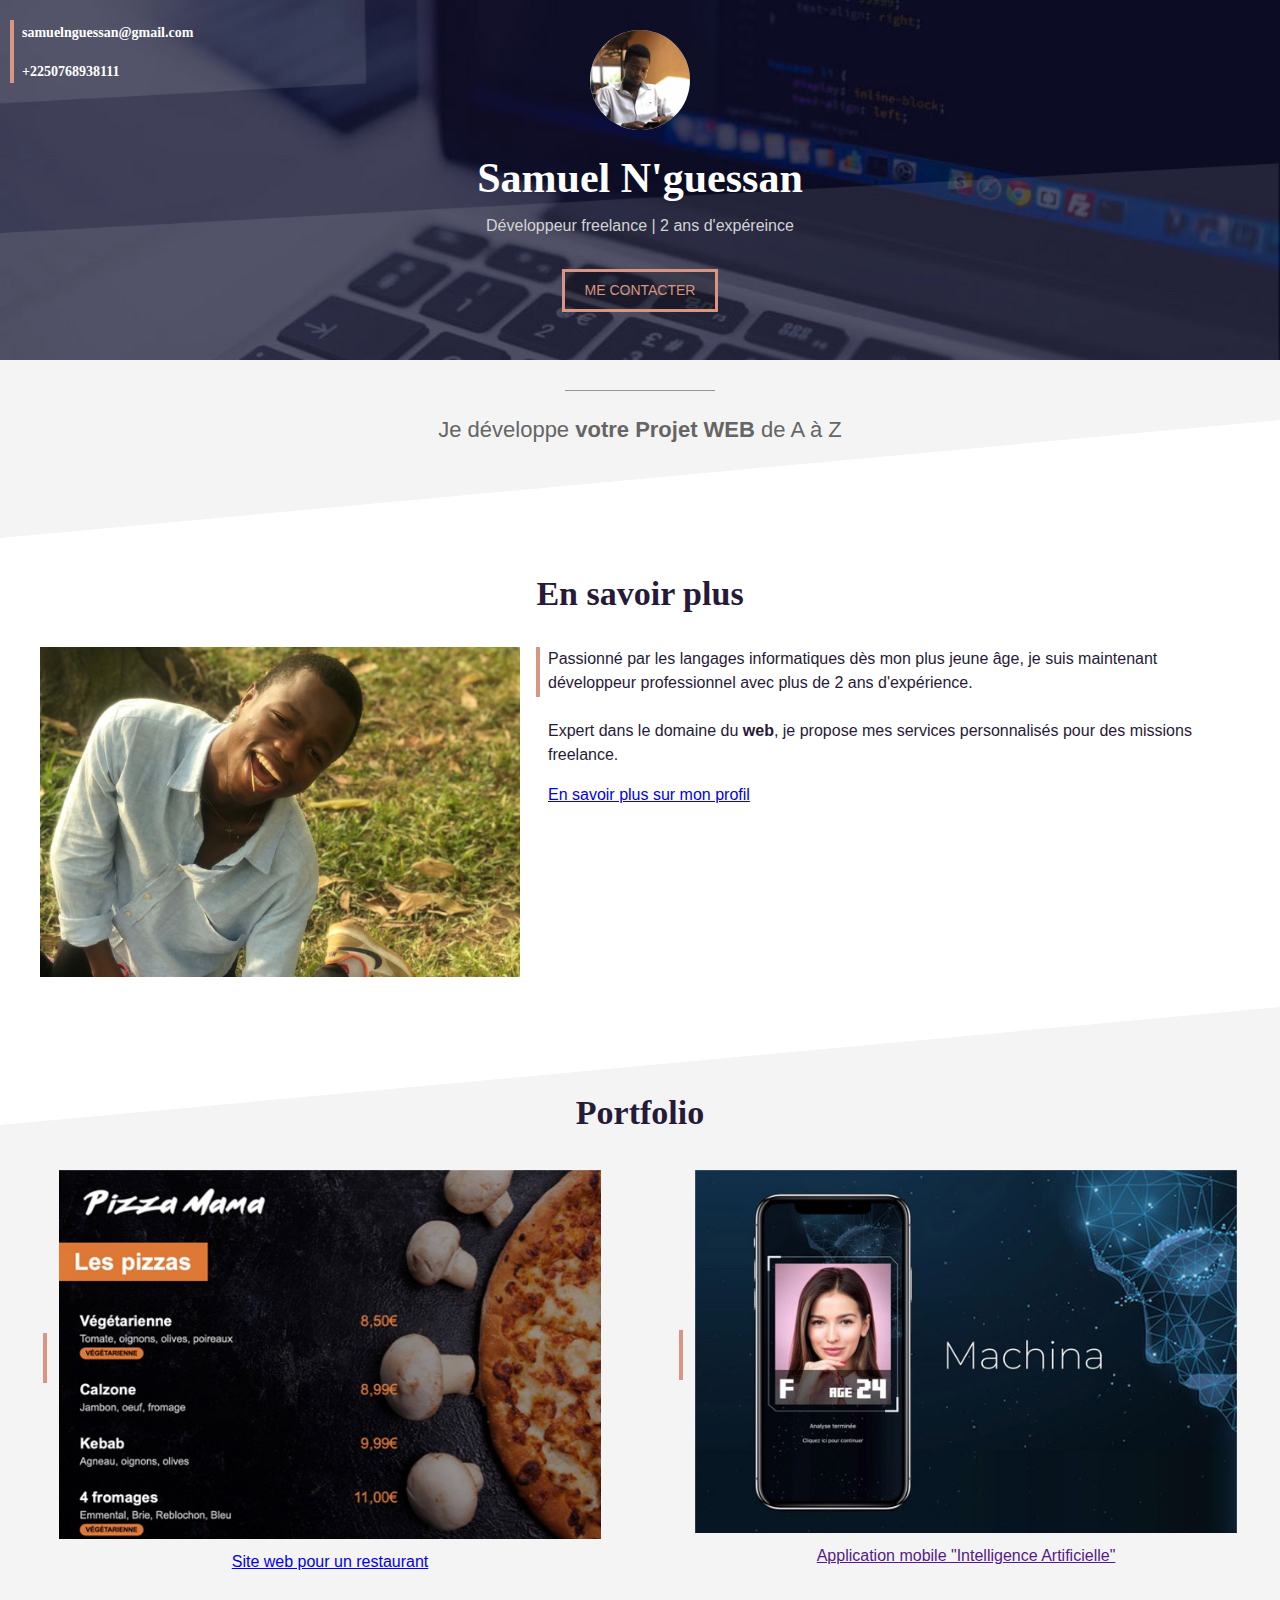
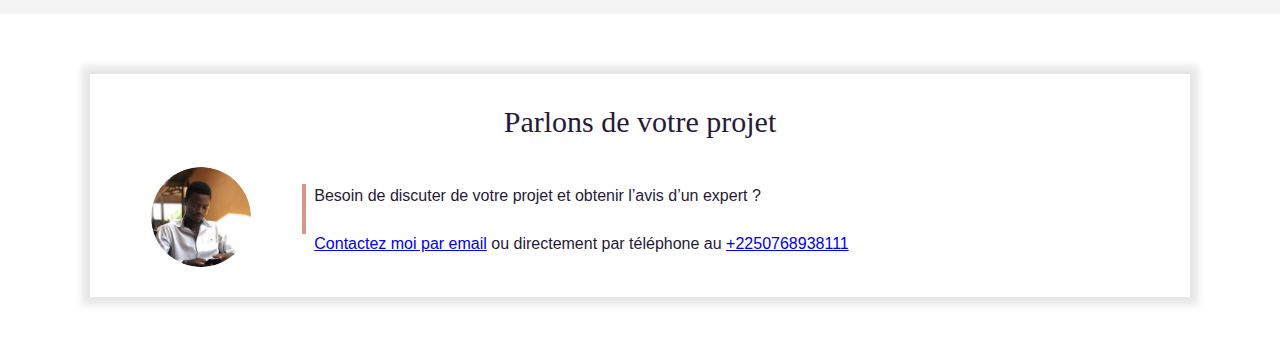
==== index.html @ 8bc05dd6 "Add files via upload" ====
<!DOCTYPE html>
<html lang="fr">
<head>
    <meta charset="UTF-8">
    <meta name="viewport" content="width=device-width, initial-scale=1.0">
    <title>Code Avec Samuel</title>
    <link rel="stylesheet" href="style.css">
</head>
<body>
    <!-- couverture-->
    <div class="cover">
        <img class="cover_profile" src="profil_au2.png" alt="">
        
        <h1 style="font-family: 'Inter','Inter-Bold';">Samuel N'guessan</h1>
        <p>Développeur freelance | 2 ans d'expéreince</p>
        <div style="text-align: center;">
            <a class="me_contacter" href="mailto:samuelnguessan@gmail.com?subject=Contact%20depuis%20codeavecsamuel.com">
                ME CONTACTER</a>
        </div>
        <div class="cover_contact">
            <p><a title="cliquez pour envoyer un mail" style="text-decoration: none; font-family: inter; font-weight: bold;" href="mailto:samuelnguessan@gmail.com?subject=Contact%20depuis%20codeavecsamuel.com">
                samuelnguessan@gmail.com</a></p>
            <p><a  title="cliquez pour appeler" style="text-decoration: none;font-family: inter; font-weight: bold;" href="tel:+225 0768938111">+2250768938111</a></p>
        </div>
    </div>

    <!--section grise1-->
    <div class="section section_grise1">
        <div class="separateur"></div>
        <p>Je développe <b>votre Projet WEB</b> de A à Z</p>
        
    </div>
    
    <!--section blanche-->
    <div class="section">
        <h2>En savoir plus</h2>
        <img class="col40" src="Design.png" alt="" style="vertical-align: top;">
        <div class="col60 float_rigth" style="padding-left: 16px;">
            <div class="texte_avec_ligne_verticale">
                <p class="mes_p">Passionné par les langages informatiques dès mon plus jeune âge, je suis maintenant
                    développeur professionnel avec plus de 2 ans d'expérience. <br><br>
                    Expert dans le domaine du <b>web</b>, je propose mes services personnalisés pour des missions freelance.</p>
                <a href="plus_info.html">En savoir plus sur mon profil</a>
            </div>
        </div>
    </div>

    <!--section grise2-->
    <div class="section section_grise2">
        <h2>Portfolio</h2>
        <table class="colonne_porfolio" style="display: inline-block;">
            <tr>
                <td><div class="barre_verticale"></div></td>
                <td><a href="portfolio_site_restaurant.html"><img  style="width: 100%;" src="project1small.jpg" alt=""></a></td>
            </tr>

            <tr>
                <td></td>
                <td align="center"><a href="portfolio_site_restaurant.html"> Site web pour un restaurant</a></td>
            </tr>
        </table>

        <table class="float_rigth colonne_porfolio">
            <tr>
                <td><div class="barre_verticale"></div></td>
                <td><img  style="width: 100%;" src="project2small.jpg" alt=""></td>
            </tr>

            <tr>
                <td></td>
                <td align="center"><a href="">Application mobile "Intelligence Artificielle"</a></td>
            </tr>
        </table>
    </div>

    <!--section blanche frame-->
    <div class="section">
        <div class="frame">
            <p class="frame_title" style="font-family: 'Inter','Inter-Bold';">Parlons de votre projet</p>
            <table style="width: 100%;">
                <tr>
                    <td style="vertical-align: top;" align="center"><img src="profil_au2.png" alt="photo de profil"
                         style="width: 100px; border-radius: 50%;"></td>
                    <td>
                        <div class="texte_avec_ligne_verticale" style="margin-left: 20px;">
                            <p>
                                Besoin de discuter de votre projet et obtenir l’avis d’un expert ?
                                <br>
                                <br>
                                <a href="mailto:samuelnguessan@gmail.com?subject=Contact%20depuis%20codeavecsamuel.com">Contactez moi par email</a> ou directement par téléphone au <a href="tel:+225 0768938111">+2250768938111</a>
                            </p>
                        </div>
                    </td>
                </tr>
            </table>
        </div>
    </div>
        
</body>
</html>
---- style.css ----
*{
            box-sizing: border-box;
        }
        
        :root{
            --color1:#D89584;
            --color2:#F4F4F4;
        }

        body{
            margin: 0;
            line-height: 1.5;
            font-family:  inter,sans-serif;
            font-size: 16px;
            color: #271A38;
        }

        div.cover{
            background:url("cover_overlay.png") no-repeat center/
            100% 100%,url("cover.jpg") no-repeat center/cover;
            height: 360px;
            position: relative;
        }

        img.cover_profile{
            height: 100px;
            position: relative;
            left: 50%;
            margin-left: -50px;
            margin-top: 30px;
            border-radius: 50%;

        }

        h1{
            color: white;
            text-align: center;
            font-size: 42px;
            margin-top: 10px;
            margin-bottom: 0;
            
        }

        div.cover p{
            color: lightgray;
            text-align: center;
            margin-top: 4px;
        }

        div.cover_contact{
            position: absolute;
            top: 20px;
            left: 10px;
            border-left: 4px solid var(--color1);
            padding-left: 8px;
        }

        div.cover_contact p{
            text-align: left;
            margin-top: 0;
            margin-bottom: 0;
            font-size: 16px;
            font-family: inter, sans-serif;
        }

        div.cover_contact p:first-child{
            margin-bottom: 15px;
        }

        div.cover_contact *{
            color: white;
            font-size: 14px;
        }

        div.cover_contact p a:hover{
            color: var(--color1);
        }

        a.me_contacter {
            border: 3px solid var(--color1);
            color: var(--color1);
            padding: 8px 20px;
            text-decoration: none;
            background-color: #00000040;
            display: inline-block;
            margin-top: 15px;
            font-size: 14px;
        }

        a.me_contacter:hover{
            border: 3px solid white;
            color: white;
        }

        .section{
            padding-left: 40px;
            padding-right: 40px;
            padding-bottom: 30px;
            padding-top: 30px;
            overflow: auto;
        }

        div.section_grise1{
            background: url("triangle2white.svg") no-repeat center bottom/100%;
            background-color: var(--color2);
            padding-bottom: 70px;
        }

        div.section_grise2{
            background: url("triangle1white.svg") no-repeat center top/100%;
            background-color: var(--color2);
            padding-top: 80px;
        }

        h2{
            text-align: center;
            font-size: 34px;
            margin-top: 0px;
            font-family: 'Inter','Inter-Bold';
        }

        div.separateur{
            background-color: #979797;
            width: 150px;
            position: relative;
            left: 50%;
            margin-left: -75px;
            height: 1px;
        }

        div.section_grise1 p{
            font-size: 22px;
            color: #656565;
            text-align: center;
            max-width: 450px;
            margin-left: auto;
            margin-right: auto;
        }
    
        .col40{
            width: 40%;
            background-color: white;
        }

        .col60{
            width: 60%;
        }

        .float_rigth{
            float: right;
        }

        div.texte_avec_ligne_verticale{
            border-left: 4px solid var(--color1);
            padding-left: 8px;
            height: 50px;
            display: inline-block;
        }

        div.texte_avec_ligne_verticale p{
            margin-top: 0;
        }

        div.barre_verticale{
            height: 50px;
            width: 4px;
            background-color: var(--color1);
            margin-right: 8px;
        }

        .colonne_porfolio{
            width: 47%;
        }

        div.frame{
            margin: 30px 50px;
            padding: 20px 30px;
            background-color: white;
            box-shadow: 0px 0px 8px 8px rgba(0, 0, 0, 0.1);
        }

        p.frame_title{
            font-size: 30px;
            margin-top: 5px;
            margin-bottom: 20px;
            text-align: center;

        }

        /* portfolio */
        div.portfolio_header{
            height: 90px;
            background: url("header.jpg") no-repeat center/cover;
            position: relative;
        }

        .portfolio_header_title{
            font-size: 25px;
            font-weight: bold;
            padding-top: 3px;
            padding-left: 8px;
        }

        h1.portfolio{
            font-size: 46px;
            color: black;
            line-height: 1;
            padding-top: 10px;
        }

        h2.portfolio{
            font-size: 26px;
            color: black;
            font-weight: normal;
            margin-bottom: 0;
        }

        a.portfolio_back{
            color: var(--color1);
            margin-left: -10px;
        }

        img.portfolio{
            width: 70%;
            max-width: 550px;
        }

/*info_plus.html*/
        img.samuel{
            border-radius: 50%;
            width: 170px;
            height: 170px;
            left: 10%;
            bottom: -100px;
            margin-top: 0px;
            position: absolute
        }

        h3{
            color: #61686E;
            font-family: inter;
            font-size: 30px;
            margin-bottom: 0px;
            padding: 0px 0px;
            font-weight: bold;
        }

        div.points_forts{
            border-top: 1px solid red;
            border-bottom: 1px solid blue;
            border-left: 1px solid rgb(255, 166, 0);
            border-right: 1px solid rgb(225, 166, 0);
            box-shadow: 0px 0px 8px 8px rgba(0, 0, 0, 0.1);
            width: 90%;
            margin-bottom: 16px;
            padding: 8px 20px;
            text-align: left;
            font-size: 14px;
            display: block;
        }

        .mes_p, li{
            /*color: #484D51;*/
            color: #271A38;
            font-size: 16px;
            font-family: inter,sans-serif;
        }

        div.tag p{
            display: inline-block;
            border: 1px solid #FF2F92;
            border-radius: 40px;
            border-width: 1px 1px;
            width: 125px;
            text-align: center;
            color: #FF2F92;
            font-size: 14px;
            font-family: 'arial black';
        }

        div.tag{
            width: 100%;
            margin-bottom: 50px;
            margin-top: 35px;
        }

        div.style_personnel{
            width: 100%;
            font-family: Arial;
            font-size: 16px;
            text-align: left;
            padding: 0px 0px;
            margin-top: 0px;
            margin-left: 0px;
            margin-right: 15px;
            margin-bottom: 35px;
        }

        .motivation{
            display: inline-block;
            border: 1px solid silver;
            width: 32%;
            height: 212px;
            text-align: center;
            font-weight: bold;
            box-shadow: 0px 0px 8px 8px rgba(0, 0, 0, 0.1);
        }

        div.motivation p{
            margin-top: 16px 0px 0px;
            font-size: 13px;
            font-family: arial;
            color: #61686E;
            text-align: center;
        }

        div.motivation img{
            width: 80px;
            height: 80px;
            border-radius: 50%;
        }

        div.trait_espacement{
            border: 1px solid silver;
            height: 2px;
            margin-top: 55px;
            margin-bottom: 25px;
            margin-left: 0;
            margin-right: 0;
            width: 90%;
        }

        .swipe_drive_brain{
            width: 90%; 
            margin-top: 20px;
        }

        .info_plus2{
            width: 59%;
            padding: 12px;
            position: relative;
        }



        .info_plus1{
            width: 37%;
            height: 60%;
            padding: 12px;
            box-shadow: 0px 0px 0px 8px rgba(0, 0, 0, 0.1);
        }
        
        .table_info_plus1 img{
            width: 30px;
            margin-right: 20px;
            margin-top: 10px;
        }

        .table_info_plus1 tr{
            line-height: 2.5;
            font-size: 16px;
            font-family:  inter, sans-serif;
            color: #271A38;
        }
        
        .td_text_points_forts{
            font-weight: 900;
            font-size: 20px;
            height: 5px;
            color: #61686E;
            padding-left: 10px;
            padding-top: 0;
            margin-top: 5px;
        }

        .td_image{
            width: 40px;
            height: 40px;
            border-radius: 50%;
            
        }

        .image_info1{
            margin-top: 95px;left: 10%; font-size: 25px;position: absolute;
        }

        .image_info2{
            margin-top: 140px; left: 8%;margin-bottom:  25px;font-size: 12px; position: absolute;
        }


        /* css responsive*/
@media screen and (max-width: 960px) {
    .info_plus1 {
      width: 90%;
      display: block;
      padding: 0px 2.5%;
      box-shadow: 0px 0px 0px 0px rgba(0, 0, 0, 0.0);
    }

    .info_plus2{
        width: 100%;
        padding: 0px 5%;
    }

    .motivation{
        display: block;
        text-align: center;
        margin-top: 20px;
        width: 300px;
        height: 250px;
        font-size: 16px;
        font-family: inter, sans-serif;
        margin-left: 6%;
        margin-right: 5%;
    }

    div.motivation p{
        margin-top: 16px 0px 0px;
        font-size: 16px;
        font-family: inter, sans-serif;
        color: #61686E;
        text-align: center;
    }

    img.samuel{
        border-radius: 50%;
        width: 180px;
        height: 180px;
        left: 27%;
        bottom: -100px;
        margin-top: 0px;
        position: absolute
    }

    .image_info1{
        margin-top: 100px;left: 25%; font-size: 26px;position: absolute;
    }

    .image_info2{
        margin-top: 140px; left: 15%;margin-bottom:  25px;font-size: 15px; position: absolute;
    }

    div.points_forts{
        border-top: 1px solid red;
        border-bottom: 1px solid blue;
        border-left: 1px solid rgb(255, 166, 0);
        border-right: 1px solid rgb(225, 166, 0);
        box-shadow: 0px 0px 8px 8px rgba(0, 0, 0, 0.1);
        width: 95%;
        margin-left: auto;
        margin-right: auto;
        margin-bottom: 16px;
        padding: 8px 20px;
        text-align: left;
        font-size: 14px;
        display: block;
    }

    div.style_personnel{
        width: 100%;
        font-family: Arial;
        font-size: 16px;
        text-align: left;
        padding: 0px 0px;
        margin-top: 0px;
        margin-left: 0px;
        margin-right: 0px;
        margin-bottom: 35px;
    }

    .mes_p, li{
        /*color: #484D51;*/
        color: #271A38;
        font-size: 16px;
        font-family: inter, sans-serif;
        margin-right: 0%;
    }

    div.motivation p{
        margin-top: 16px 0px 0px;
        font-size: 18px;
        font-family: arial;
        color: #61686E;
        text-align: center;
    }
  }
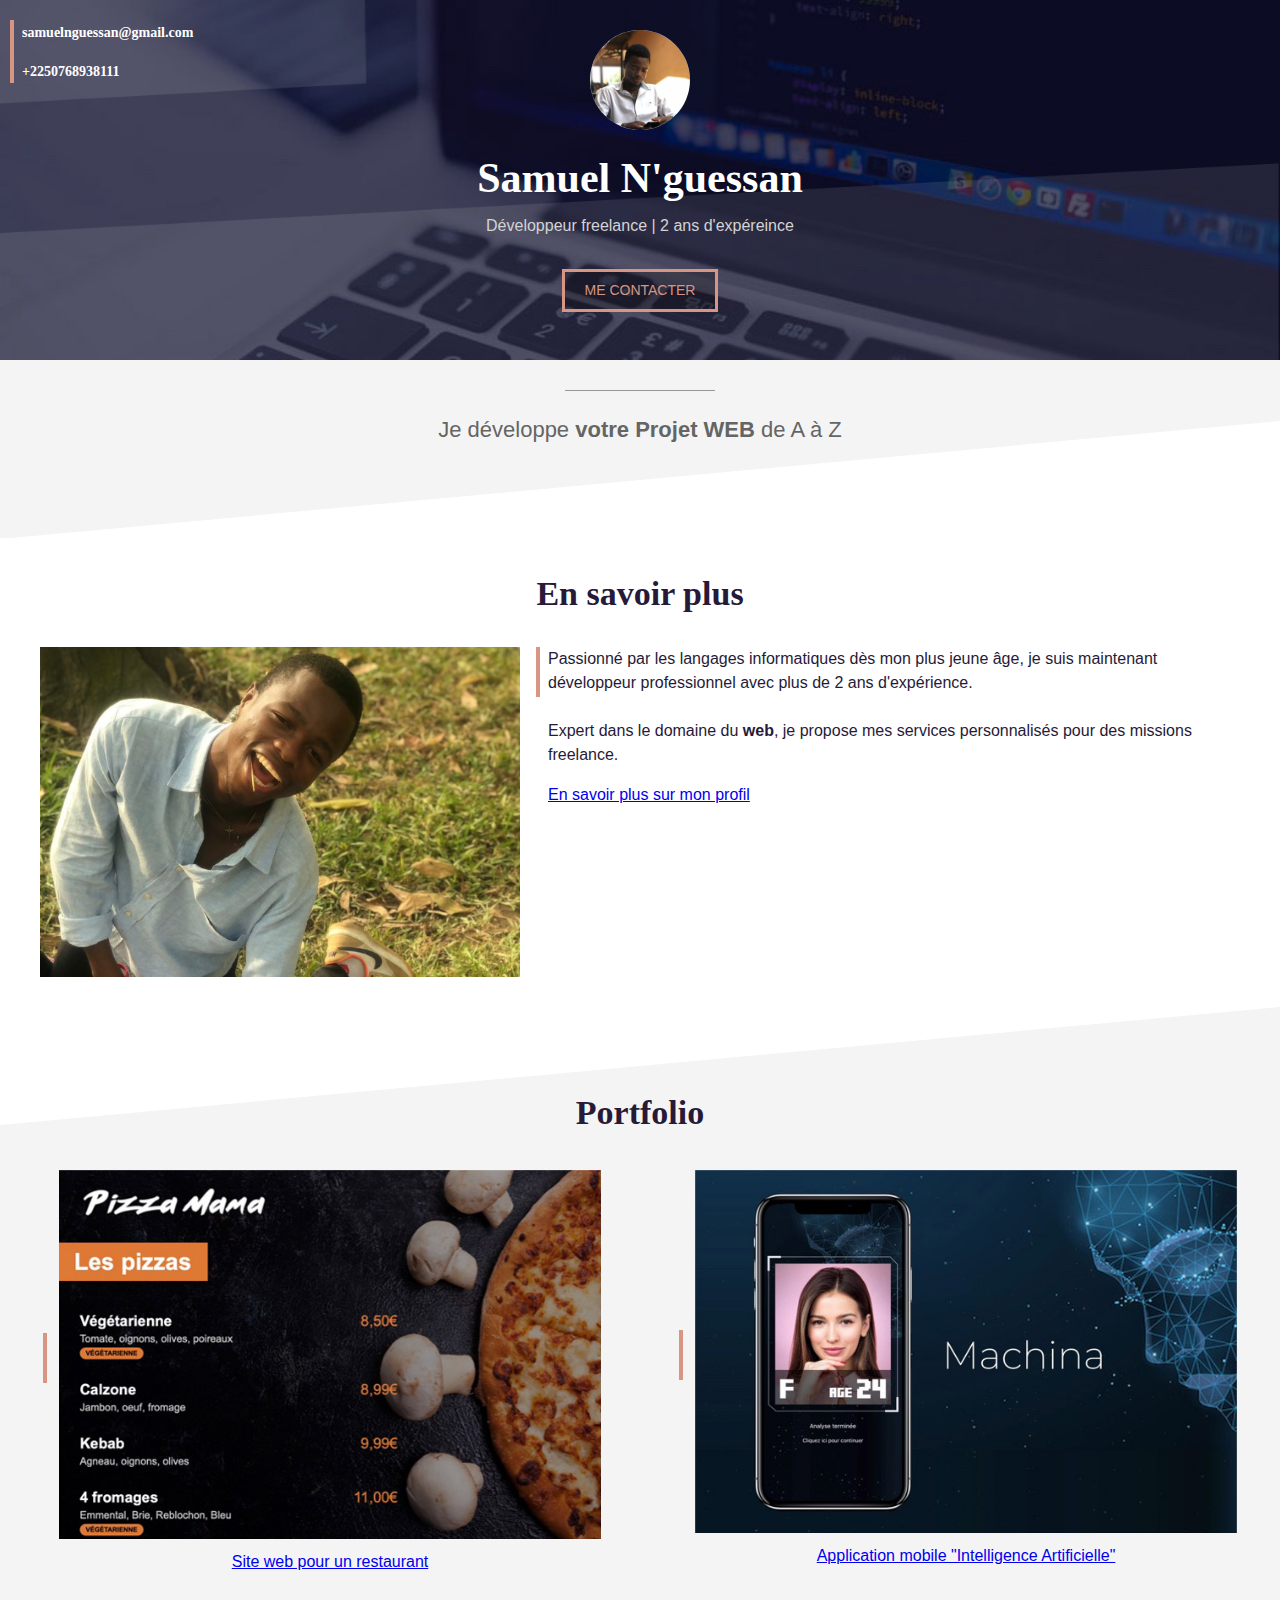
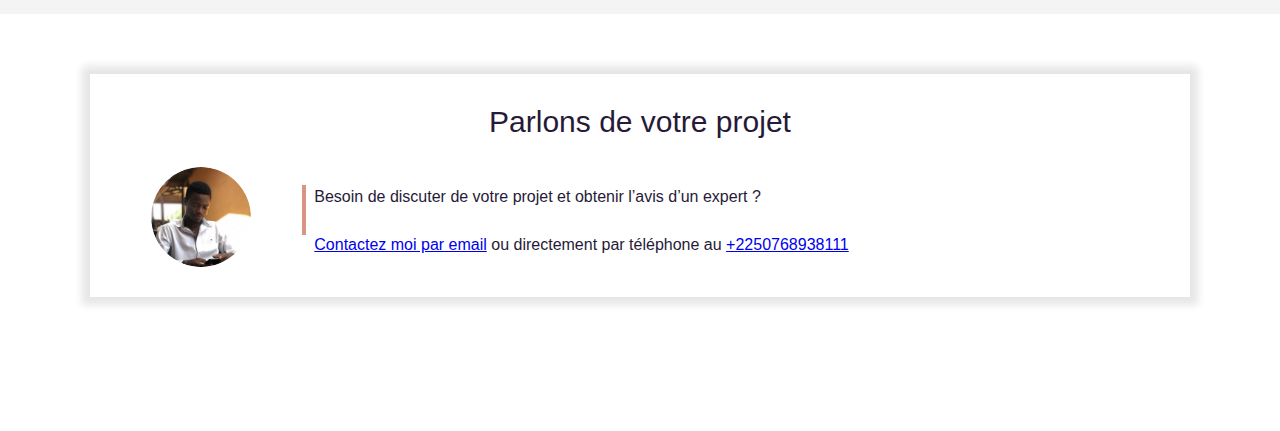
==== commit 6932981e: "Add files via upload" ====
--- a/index.html
+++ b/index.html
@@ -34,8 +34,8 @@
     <!--section blanche-->
     <div class="section">
         <h2>En savoir plus</h2>
-        <img class="col40" src="Design.png" alt="" style="vertical-align: top;">
-        <div class="col60 float_rigth" style="padding-left: 16px;">
+        <img class="col_contenu" src="Design.png" alt="" style="vertical-align: top;">
+        <div class="col_contenu float_rigth">
             <div class="texte_avec_ligne_verticale">
                 <p class="mes_p">Passionné par les langages informatiques dès mon plus jeune âge, je suis maintenant
                     développeur professionnel avec plus de 2 ans d'expérience. <br><br>
@@ -63,37 +63,19 @@
         <table class="float_rigth colonne_porfolio">
             <tr>
                 <td><div class="barre_verticale"></div></td>
-                <td><img  style="width: 100%;" src="project2small.jpg" alt=""></td>
+                <td><a href="portfolio_application_mobile.html"><img  style="width: 100%;" src="project2small.jpg" alt=""></a></td>
             </tr>
 
             <tr>
                 <td></td>
-                <td align="center"><a href="">Application mobile "Intelligence Artificielle"</a></td>
+                <td align="center"><a href="portfolio_application_mobile.html">Application mobile "Intelligence Artificielle"</a></td>
             </tr>
         </table>
     </div>
 
     <!--section blanche frame-->
     <div class="section">
-        <div class="frame">
-            <p class="frame_title" style="font-family: 'Inter','Inter-Bold';">Parlons de votre projet</p>
-            <table style="width: 100%;">
-                <tr>
-                    <td style="vertical-align: top;" align="center"><img src="profil_au2.png" alt="photo de profil"
-                         style="width: 100px; border-radius: 50%;"></td>
-                    <td>
-                        <div class="texte_avec_ligne_verticale" style="margin-left: 20px;">
-                            <p>
-                                Besoin de discuter de votre projet et obtenir l’avis d’un expert ?
-                                <br>
-                                <br>
-                                <a href="mailto:samuelnguessan@gmail.com?subject=Contact%20depuis%20codeavecsamuel.com">Contactez moi par email</a> ou directement par téléphone au <a href="tel:+225 0768938111">+2250768938111</a>
-                            </p>
-                        </div>
-                    </td>
-                </tr>
-            </table>
-        </div>
+        <iframe src="contact_frame.html" frameborder="0" scrolling = "no"></iframe>
     </div>
         
 </body>
--- a/style.css
+++ b/style.css
@@ -13,6 +13,12 @@
             font-family:  inter,sans-serif;
             font-size: 16px;
             color: #271A38;
+        }
+
+        iframe{
+            width: 100%;
+            border: none;
+            height: 350px;
         }
 
         div.cover{
@@ -87,6 +93,10 @@
             font-size: 14px;
         }
 
+        a.contact-me{
+            position: absolute; right:20px; top: 5px;
+        }
+
         a.me_contacter:hover{
             border: 3px solid white;
             color: white;
@@ -101,7 +111,7 @@
         }
 
         div.section_grise1{
-            background: url("triangle2white.svg") no-repeat center bottom/100%;
+            background: url("triangle2white.svg") no-repeat center bottom -1px/100%;
             background-color: var(--color2);
             padding-bottom: 70px;
         }
@@ -137,13 +147,14 @@
             margin-right: auto;
         }
     
-        .col40{
+        img.col_contenu{
             width: 40%;
             background-color: white;
         }
 
-        .col60{
+        div.col_contenu{
             width: 60%;
+            padding-left: 16px;
         }
 
         .float_rigth{
@@ -177,6 +188,10 @@
             padding: 20px 30px;
             background-color: white;
             box-shadow: 0px 0px 8px 8px rgba(0, 0, 0, 0.1);
+        }
+
+        div.frame img{
+            width: 100px;
         }
 
         p.frame_title{
@@ -484,4 +499,91 @@
         color: #61686E;
         text-align: center;
     }
-  }+  }
+
+          /* css responsive*/
+@media only screen and (max-width: 768px) {
+    img.cover_profile{
+        height: 90px;
+        margin-top: 75px;
+    }
+
+    h1{
+        font-size: 38px;
+        margin-top: 6px;
+        margin-bottom: 0;
+        
+    }
+
+    div.cover p{
+        margin-top: 2px;
+        font-size: 13px;
+    }
+
+    .section{
+        padding-left: 20px;
+        padding-right: 20px;
+    }
+
+    div.section_grise1{
+        padding-bottom: 40px;
+    }
+
+    h2{
+        font-size: 30px;
+    }
+
+    img.col_contenu{
+        width: 100%;
+        
+    }
+
+    div.col_contenu{
+        width: 100%;
+        padding-left: 0px;
+        margin-top: 20px;
+    }
+
+    .colonne_porfolio{
+        width: 100%;
+        margin-bottom: 20px;
+    }
+
+    div.frame{
+        margin: 0px 0px;
+        padding: 0px 0px;
+        box-shadow: none
+    }
+
+    div.frame img{
+        width: 70px;
+    }
+
+    iframe{
+        height: 250px;
+    }
+
+    .portfolio_header_title{
+        font-size: 18px;
+        font-weight: bold;
+        padding-top: 8px;
+        padding-left: 0px;
+    }
+
+    
+    a.me_contacter {
+        padding: 6px 12px;
+        margin-top: 22px;
+        font-size: 12px;
+    }
+
+    .portfolio_header_title{
+        font-size: 19px;
+        padding-top: 10px;
+        padding-left: 4px;
+    }
+
+    a.contact-me{
+         right:12px;
+    }
+}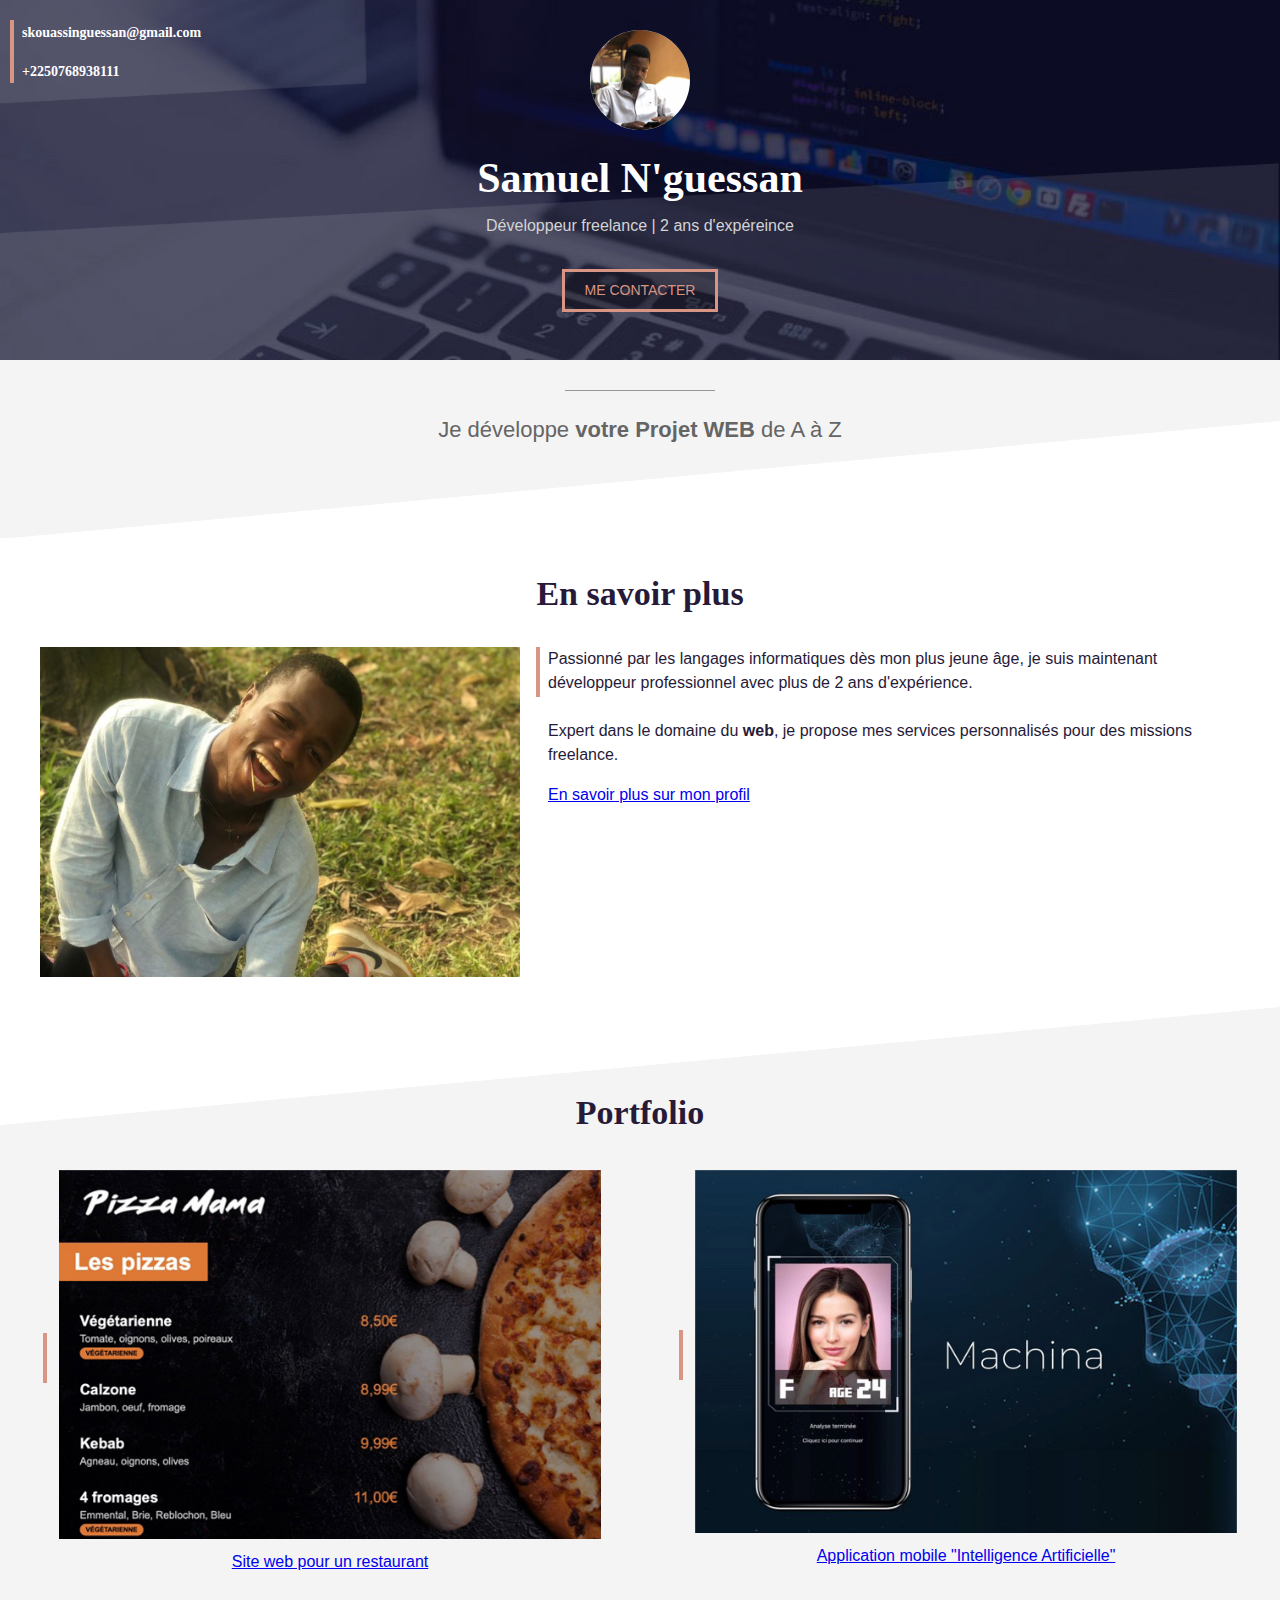
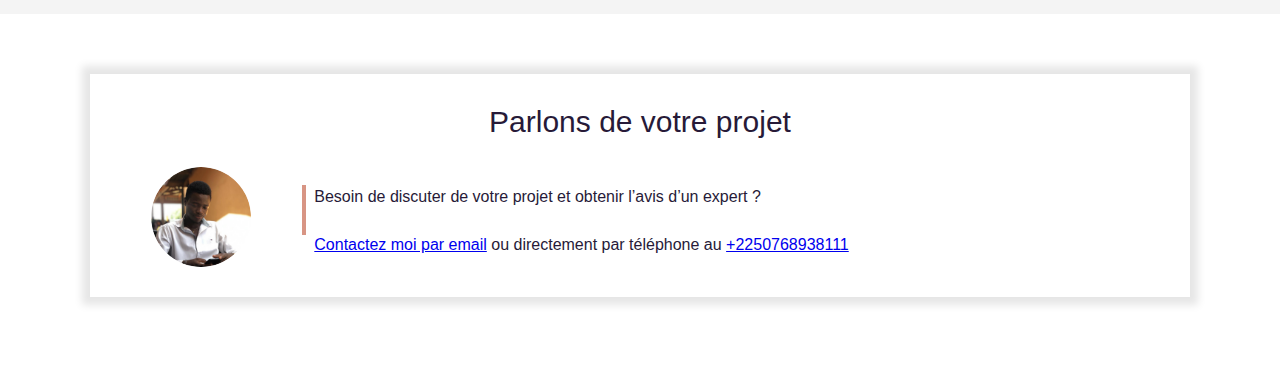
==== commit 63b100ab: "Add files via upload" ====
--- a/index.html
+++ b/index.html
@@ -11,15 +11,15 @@
     <div class="cover">
         <img class="cover_profile" src="profil_au2.png" alt="">
         
-        <h1 style="font-family: 'Inter','Inter-Bold';">Samuel N'guessan</h1>
+        <h1 style="font-family: inter;">Samuel N'guessan</h1>
         <p>Développeur freelance | 2 ans d'expéreince</p>
         <div style="text-align: center;">
-            <a class="me_contacter" href="mailto:samuelnguessan@gmail.com?subject=Contact%20depuis%20codeavecsamuel.com">
+            <a class="me_contacter" href="mailto:skouassinguessan@gmail.com?subject=Contact%20depuis%20codeavecsamuel.com">
                 ME CONTACTER</a>
         </div>
         <div class="cover_contact">
-            <p><a title="cliquez pour envoyer un mail" style="text-decoration: none; font-family: inter; font-weight: bold;" href="mailto:samuelnguessan@gmail.com?subject=Contact%20depuis%20codeavecsamuel.com">
-                samuelnguessan@gmail.com</a></p>
+            <p><a title="cliquez pour envoyer un mail" style="text-decoration: none; font-family: inter; font-weight: bold;" href="mailto:skouassinguessan@gmail.com?subject=Contact%20depuis%20codeavecsamuel.com">
+                skouassinguessan@gmail.com</a></p>
             <p><a  title="cliquez pour appeler" style="text-decoration: none;font-family: inter; font-weight: bold;" href="tel:+225 0768938111">+2250768938111</a></p>
         </div>
     </div>
@@ -51,7 +51,7 @@
         <table class="colonne_porfolio" style="display: inline-block;">
             <tr>
                 <td><div class="barre_verticale"></div></td>
-                <td><a href="portfolio_site_restaurant.html"><img  style="width: 100%;" src="project1small.jpg" alt=""></a></td>
+                <td style="width: 100%;"><a href="portfolio_site_restaurant.html"><img  style="width: 100%;" src="project1small.jpg" alt=""></a></td>
             </tr>
 
             <tr>
@@ -63,7 +63,7 @@
         <table class="float_rigth colonne_porfolio">
             <tr>
                 <td><div class="barre_verticale"></div></td>
-                <td><a href="portfolio_application_mobile.html"><img  style="width: 100%;" src="project2small.jpg" alt=""></a></td>
+                <td style="width: 100%;"><a href="portfolio_application_mobile.html"><img  style="width: 100%;" src="project2small.jpg" alt=""></a></td>
             </tr>
 
             <tr>
@@ -74,9 +74,7 @@
     </div>
 
     <!--section blanche frame-->
-    <div class="section">
-        <iframe src="contact_frame.html" frameborder="0" scrolling = "no"></iframe>
-    </div>
+    <iframe src="contact_frame.html" frameborder="0" scrolling = "no"></iframe>
         
 </body>
 </html>--- a/style.css
+++ b/style.css
@@ -237,7 +237,11 @@
 
         img.portfolio{
             width: 70%;
-            max-width: 550px;
+            max-width: 475px;
+        }
+
+        .display_mobile{
+            display: none;
         }
 
 /*info_plus.html*/
@@ -396,21 +400,81 @@
         }
 
         .image_info1{
-            margin-top: 95px;left: 10%; font-size: 25px;position: absolute;
+            margin-top: 95px;left: 10%; font-size: 27px;position: absolute;font-family: inter;
         }
 
         .image_info2{
             margin-top: 140px; left: 8%;margin-bottom:  25px;font-size: 12px; position: absolute;
         }
 
+        .swipe{
+            
+            border: 1px solid silver;
+            height: 2px;
+            margin-top: -10px;
+            margin-bottom: 25px;
+            margin-left: 0;
+            margin-right: 0;
+            width: 90%;
+        }
+
+        .mespp{
+            width: 90%;
+        }
 
         /* css responsive*/
 @media screen and (max-width: 960px) {
+    .mespp{
+        width: 100%;
+
+    }
+
+    h3{
+        font-size: 22px;
+    }
+
+    li{
+        margin:0px 0px 15px 0px;
+    }
+
+    .swipe{
+        margin-top: 25px;
+    }
+
+    div.trait_espacement{
+        width: 95%;
+        margin-top: 55px;
+        margin-bottom: 25px;
+        margin-left: auto;
+        margin-right: auto;
+    }
+
+    .swipe_drive_brain{
+        width: 95%; 
+        margin-top: 10px;
+        margin-left: auto;
+        margin-right: auto;
+    }
+
+    .image_info1{
+        left: 28%;
+    }
+
+    .image_info2{
+        left: 26.5%;
+    }
+    
+
     .info_plus1 {
-      width: 90%;
+      width: 100%;
       display: block;
       padding: 0px 2.5%;
-      box-shadow: 0px 0px 0px 0px rgba(0, 0, 0, 0.0);
+      box-shadow: none;
+    }
+
+    .table_info_plus1 tr{
+        font-size: 14px;
+        font-family:  'Gill Sans', 'Gill Sans MT', Calibri, 'Trebuchet MS', sans-serif;
     }
 
     .info_plus2{
@@ -420,18 +484,16 @@
 
     .motivation{
         display: block;
-        text-align: center;
+        width:95%;
+        max-width: 300px;
+        margin-top: auto;
+        margin-left: auto;
+        height: 250px;
         margin-top: 20px;
-        width: 300px;
-        height: 250px;
-        font-size: 16px;
-        font-family: inter, sans-serif;
-        margin-left: 6%;
-        margin-right: 5%;
     }
 
     div.motivation p{
-        margin-top: 16px 0px 0px;
+        margin-top: 16px;
         font-size: 16px;
         font-family: inter, sans-serif;
         color: #61686E;
@@ -439,29 +501,15 @@
     }
 
     img.samuel{
-        border-radius: 50%;
         width: 180px;
         height: 180px;
-        left: 27%;
-        bottom: -100px;
+        left: 30%;
+        bottom: -80px;
         margin-top: 0px;
         position: absolute
     }
 
-    .image_info1{
-        margin-top: 100px;left: 25%; font-size: 26px;position: absolute;
-    }
-
-    .image_info2{
-        margin-top: 140px; left: 15%;margin-bottom:  25px;font-size: 15px; position: absolute;
-    }
-
     div.points_forts{
-        border-top: 1px solid red;
-        border-bottom: 1px solid blue;
-        border-left: 1px solid rgb(255, 166, 0);
-        border-right: 1px solid rgb(225, 166, 0);
-        box-shadow: 0px 0px 8px 8px rgba(0, 0, 0, 0.1);
         width: 95%;
         margin-left: auto;
         margin-right: auto;
@@ -492,17 +540,12 @@
         margin-right: 0%;
     }
 
-    div.motivation p{
-        margin-top: 16px 0px 0px;
-        font-size: 18px;
-        font-family: arial;
-        color: #61686E;
-        text-align: center;
-    }
-  }
+ 
+
+
 
           /* css responsive*/
-@media only screen and (max-width: 768px) {
+@media only screen and (max-width: 767px) {
     img.cover_profile{
         height: 90px;
         margin-top: 75px;
@@ -559,10 +602,6 @@
         width: 70px;
     }
 
-    iframe{
-        height: 250px;
-    }
-
     .portfolio_header_title{
         font-size: 18px;
         font-weight: bold;
@@ -583,7 +622,23 @@
         padding-left: 4px;
     }
 
+    h1.portfolio{
+        font-size: 40px;
+    }
+
+    h2.portfolio{
+        font-size: 22px;
+    }
+
+    img.portfolio{
+        width: 100%;
+    }
+
     a.contact-me{
          right:12px;
     }
+
+    .display_mobile{
+        display: block;
+    }
 }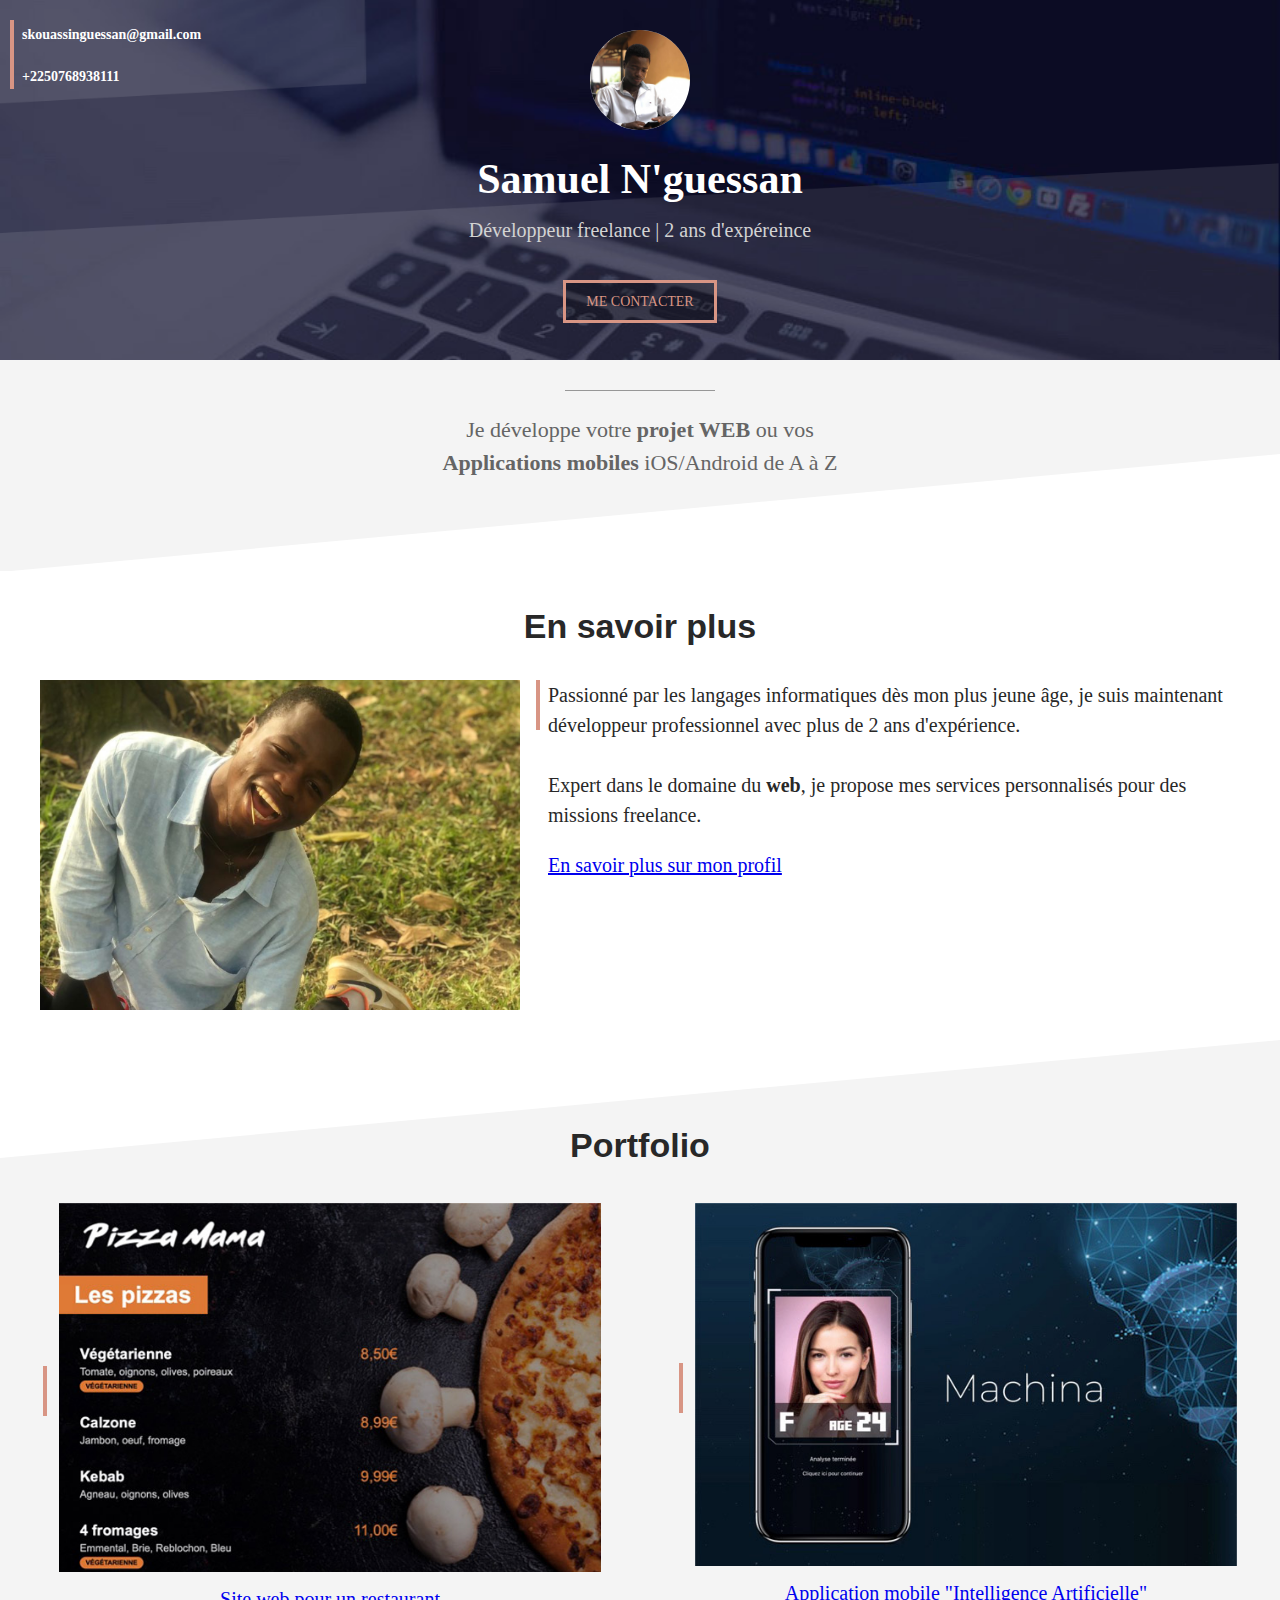
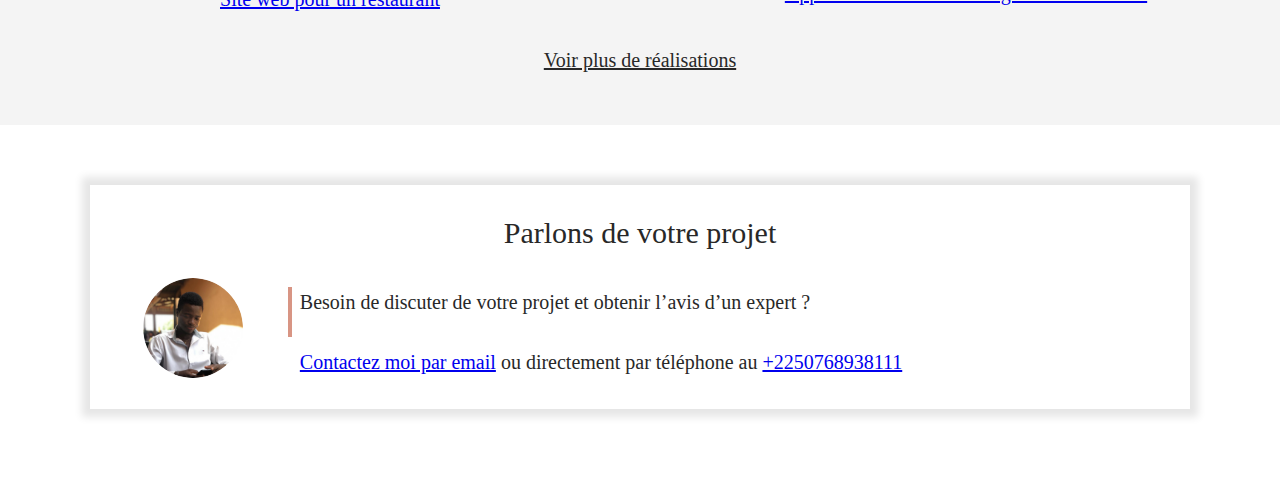
==== commit d8ba15e1: "Add files via upload" ====
--- a/index.html
+++ b/index.html
@@ -11,23 +11,23 @@
     <div class="cover">
         <img class="cover_profile" src="profil_au2.png" alt="">
         
-        <h1 style="font-family: inter;">Samuel N'guessan</h1>
+        <h1 style="font-family: 'Proxima-Nova-ScOsf-Semibold',inter;">Samuel N'guessan</h1>
         <p>Développeur freelance | 2 ans d'expéreince</p>
         <div style="text-align: center;">
             <a class="me_contacter" href="mailto:skouassinguessan@gmail.com?subject=Contact%20depuis%20codeavecsamuel.com">
                 ME CONTACTER</a>
         </div>
         <div class="cover_contact">
-            <p><a title="cliquez pour envoyer un mail" style="text-decoration: none; font-family: inter; font-weight: bold;" href="mailto:skouassinguessan@gmail.com?subject=Contact%20depuis%20codeavecsamuel.com">
+            <p><a title="cliquez pour envoyer un mail" style="text-decoration: none; font-family: 'Proxima-Nova-ScOsf-Semibold',inter; font-weight: bold;" href="mailto:skouassinguessan@gmail.com?subject=Contact%20depuis%20codeavecsamuel.com">
                 skouassinguessan@gmail.com</a></p>
-            <p><a  title="cliquez pour appeler" style="text-decoration: none;font-family: inter; font-weight: bold;" href="tel:+225 0768938111">+2250768938111</a></p>
+            <p><a  title="cliquez pour appeler" style="text-decoration: none;font-family: 'Proxima-Nova-ScOsf-Semibold',inter; font-weight: bold;" href="tel:+225 0768938111">+2250768938111</a></p>
         </div>
     </div>
 
     <!--section grise1-->
     <div class="section section_grise1">
         <div class="separateur"></div>
-        <p>Je développe <b>votre Projet WEB</b> de A à Z</p>
+        <p>Je développe votre <b>projet WEB</b> ou vos <b>Applications mobiles</b> iOS/Android de A à Z</p>
         
     </div>
     
@@ -46,7 +46,8 @@
     </div>
 
     <!--section grise2-->
-    <div class="section section_grise2">
+    <div></div>
+    <div class="section section_grise2" id="realisation1">
         <h2>Portfolio</h2>
         <table class="colonne_porfolio" style="display: inline-block;">
             <tr>
@@ -71,7 +72,9 @@
                 <td align="center"><a href="portfolio_application_mobile.html">Application mobile "Intelligence Artificielle"</a></td>
             </tr>
         </table>
-    </div>
+
+        <p class="plus_realisation"><a href="plus_realisations.html#realisation2">Voir plus de réalisations</a></p>
+    </div>    
 
     <!--section blanche frame-->
     <iframe src="contact_frame.html" frameborder="0" scrolling = "no"></iframe>
--- a/style.css
+++ b/style.css
@@ -10,15 +10,15 @@
         body{
             margin: 0;
             line-height: 1.5;
-            font-family:  inter,sans-serif;
-            font-size: 16px;
-            color: #271A38;
+            font-family:  'Proxima-Nova-Regular';
+            font-size: 20px;
+            color: #282828;
         }
 
         iframe{
             width: 100%;
             border: none;
-            height: 350px;
+            height: 355px;
         }
 
         div.cover{
@@ -65,8 +65,7 @@
             text-align: left;
             margin-top: 0;
             margin-bottom: 0;
-            font-size: 16px;
-            font-family: inter, sans-serif;
+            font-size: 18px;
         }
 
         div.cover_contact p:first-child{
@@ -126,7 +125,7 @@
             text-align: center;
             font-size: 34px;
             margin-top: 0px;
-            font-family: 'Inter','Inter-Bold';
+            font-family: sans-serif,'Inter-Bold';
         }
 
         div.separateur{
@@ -170,6 +169,8 @@
 
         div.texte_avec_ligne_verticale p{
             margin-top: 0;
+            font-size: 20px;
+            color: #282828;
         }
 
         div.barre_verticale{
@@ -183,11 +184,15 @@
             width: 47%;
         }
 
+
         div.frame{
             margin: 30px 50px;
             padding: 20px 30px;
             background-color: white;
             box-shadow: 0px 0px 8px 8px rgba(0, 0, 0, 0.1);
+            font-family:  'Proxima-Nova-Regular';
+            font-size: 20px;
+            color: #282828;
         }
 
         div.frame img{
@@ -249,7 +254,7 @@
             border-radius: 50%;
             width: 170px;
             height: 170px;
-            left: 10%;
+            left: 12%;
             bottom: -100px;
             margin-top: 0px;
             position: absolute
@@ -257,11 +262,12 @@
 
         h3{
             color: #61686E;
-            font-family: inter;
+            font-family:  sans-serif;
             font-size: 30px;
             margin-bottom: 0px;
             padding: 0px 0px;
             font-weight: bold;
+            text-decoration: none;
         }
 
         div.points_forts{
@@ -280,9 +286,9 @@
 
         .mes_p, li{
             /*color: #484D51;*/
-            color: #271A38;
-            font-size: 16px;
-            font-family: inter,sans-serif;
+            color: #282828;
+            font-size: 20px;
+            font-family:  'Proxima-Nova-Regular';
         }
 
         div.tag p{
@@ -293,8 +299,8 @@
             width: 125px;
             text-align: center;
             color: #FF2F92;
-            font-size: 14px;
-            font-family: 'arial black';
+            font-size: 18px;
+            font-family:  'Proxima-Nova-Regular';
         }
 
         div.tag{
@@ -305,8 +311,7 @@
 
         div.style_personnel{
             width: 100%;
-            font-family: Arial;
-            font-size: 16px;
+            font-family:  'Proxima-Nova-Regular';
             text-align: left;
             padding: 0px 0px;
             margin-top: 0px;
@@ -327,9 +332,9 @@
 
         div.motivation p{
             margin-top: 16px 0px 0px;
-            font-size: 13px;
-            font-family: arial;
-            color: #61686E;
+            font-size: 14px;
+            font-family:  'Proxima-Nova-Regular';
+            color: #282828;
             text-align: center;
         }
 
@@ -377,16 +382,16 @@
 
         .table_info_plus1 tr{
             line-height: 2.5;
-            font-size: 16px;
-            font-family:  inter, sans-serif;
-            color: #271A38;
+            font-size: 18px;
+            font-family: 'Proxima-Nova-Regular';
+            color: #282828;
         }
         
         .td_text_points_forts{
             font-weight: 900;
             font-size: 20px;
             height: 5px;
-            color: #61686E;
+            color: #271A38;
             padding-left: 10px;
             padding-top: 0;
             margin-top: 5px;
@@ -400,11 +405,11 @@
         }
 
         .image_info1{
-            margin-top: 95px;left: 10%; font-size: 27px;position: absolute;font-family: inter;
+            margin-top: 95px;left: 10%; font-size: 27px;position: absolute;font-family:  'Proxima-Nova-Regular';
         }
 
         .image_info2{
-            margin-top: 140px; left: 8%;margin-bottom:  25px;font-size: 12px; position: absolute;
+            margin-top: 140px; left: 10%;margin-bottom:  25px;font-size: 12px; position: absolute;font-family:  'Proxima-Nova-Regular';
         }
 
         .swipe{
@@ -422,6 +427,17 @@
             width: 90%;
         }
 
+        .plus_realisation{
+            text-align: center;
+            font-size: 20px;
+            font-family:  'Proxima-Nova-Regular';
+            text-align: center;
+        }
+
+        .plus_realisation a{
+            color: #282828;
+        }
+
         /* css responsive*/
 @media screen and (max-width: 960px) {
     .mespp{
@@ -429,16 +445,15 @@
 
     }
 
-    h3{
-        font-size: 22px;
-    }
-
     li{
         margin:0px 0px 15px 0px;
     }
 
     .swipe{
         margin-top: 25px;
+        width: 95%;
+        margin-left: auto;
+        margin-right: auto;
     }
 
     div.trait_espacement{
@@ -457,11 +472,11 @@
     }
 
     .image_info1{
-        left: 28%;
+        left: 20%;
     }
 
     .image_info2{
-        left: 26.5%;
+        left: 20%;
     }
     
 
@@ -474,20 +489,20 @@
 
     .table_info_plus1 tr{
         font-size: 14px;
-        font-family:  'Gill Sans', 'Gill Sans MT', Calibri, 'Trebuchet MS', sans-serif;
+        font-family:  'Proxima-Nova-Regular';
     }
 
     .info_plus2{
         width: 100%;
-        padding: 0px 5%;
+        padding: 0px 6%;
     }
 
     .motivation{
         display: block;
         width:95%;
         max-width: 300px;
-        margin-top: auto;
-        margin-left: auto;
+        margin-right: 2.5%;
+        margin-left: 2.5%;
         height: 250px;
         margin-top: 20px;
     }
@@ -495,7 +510,7 @@
     div.motivation p{
         margin-top: 16px;
         font-size: 16px;
-        font-family: inter, sans-serif;
+        font-family:  'Proxima-Nova-Regular';
         color: #61686E;
         text-align: center;
     }
@@ -503,27 +518,26 @@
     img.samuel{
         width: 180px;
         height: 180px;
-        left: 30%;
+        left: 23%;
         bottom: -80px;
         margin-top: 0px;
         position: absolute
     }
 
     div.points_forts{
-        width: 95%;
+        width: 100%;
         margin-left: auto;
         margin-right: auto;
         margin-bottom: 16px;
         padding: 8px 20px;
-        text-align: left;
-        font-size: 14px;
-        display: block;
-    }
+        font-size: 18px;
+        margin-top: 20px;
+    }
+    
 
     div.style_personnel{
         width: 100%;
-        font-family: Arial;
-        font-size: 16px;
+        font-family:  'Proxima-Nova-Regular';
         text-align: left;
         padding: 0px 0px;
         margin-top: 0px;
@@ -535,17 +549,21 @@
     .mes_p, li{
         /*color: #484D51;*/
         color: #271A38;
-        font-size: 16px;
-        font-family: inter, sans-serif;
+        font-size: 18px;
+        font-family:  'Proxima-Nova-Regular';
         margin-right: 0%;
     }
-
- 
 
 
 
           /* css responsive*/
 @media only screen and (max-width: 767px) {
+
+    h3{
+        font-size: 23px;
+        color: #271A38;
+    }
+
     img.cover_profile{
         height: 90px;
         margin-top: 75px;
@@ -595,7 +613,14 @@
     div.frame{
         margin: 0px 0px;
         padding: 0px 0px;
-        box-shadow: none
+        box-shadow: none;
+        font-size: 18px;
+        color: #282828;
+    }
+
+    div.texte_avec_ligne_verticale p{
+        font-size: 18px;
+        color: #282828;
     }
 
     div.frame img{
@@ -641,4 +666,5 @@
     .display_mobile{
         display: block;
     }
+
 }